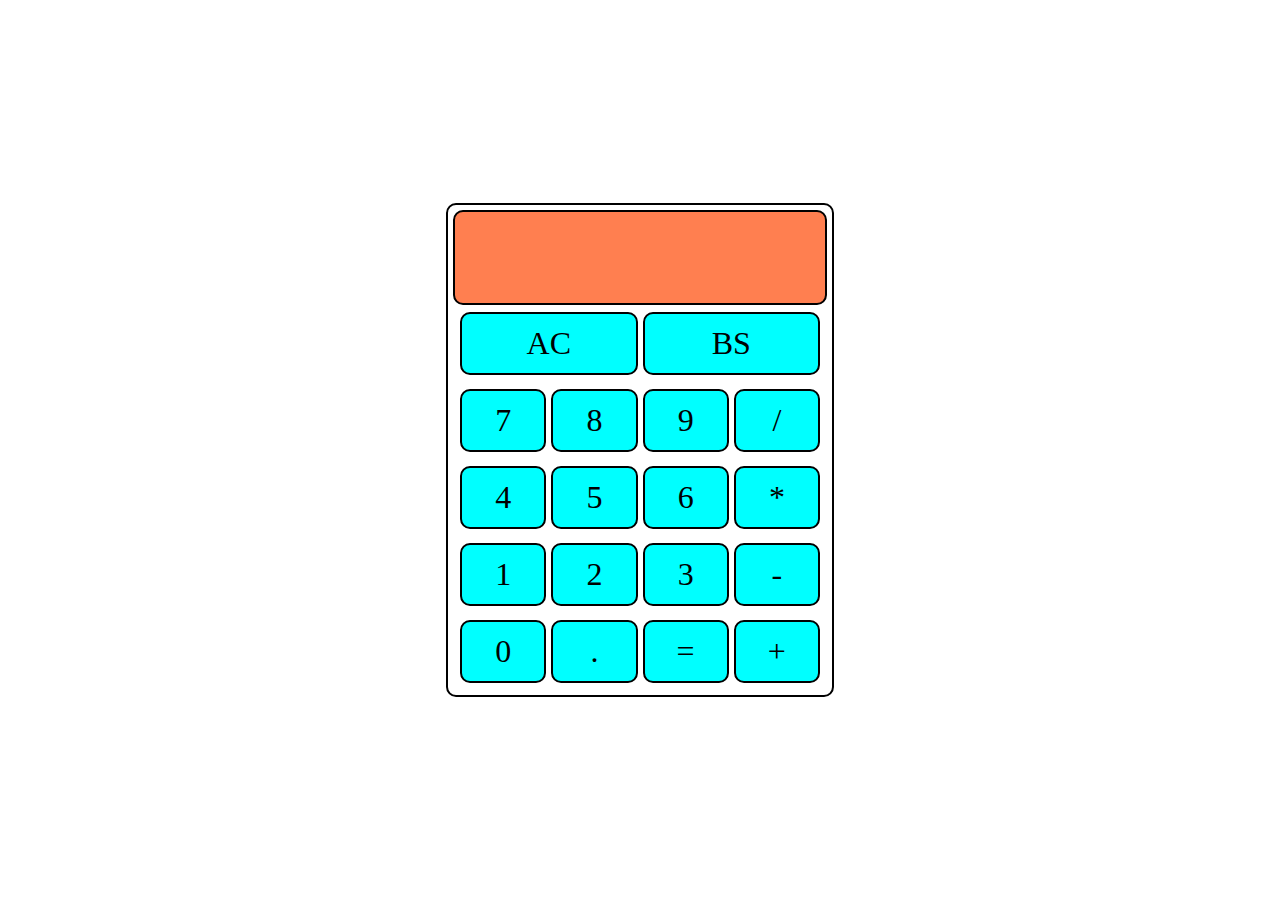
==== index.html @ 9903561b "Added HTML, CSS & basic JS functions" ====
<!DOCTYPE html>
<html lang="en">

<head>
    <meta charset="UTF-8">
    <meta http-equiv="X-UA-Compatible" content="IE=edge">
    <meta name="viewport" content="width=device-width, initial-scale=1.0">

    <link rel="stylesheet" href="./styles.css">
    <title>Calculator</title>
</head>

<body>
    
    <div class="container">

        <div class="display">
            
        </div>

        <div class="row1">
            <div class="clear">AC</div>
            <div class="backspace">BS</div>
        </div>

        <div class="row2">
            <div class="seven">7</div>
            <div class="eight">8</div>
            <div class="nine">9</div>
            <div class="divide">/</div>
        </div>

        <div class="row3">
            <div class="four">4</div>
            <div class="five">5</div>
            <div class="six">6</div>
            <div class="multiplication">*</div>
        </div>

        <div class="row4">
            <div class="one">1</div>
            <div class="two">2</div>
            <div class="three">3</div>
            <div class="subtraction">-</div>
        </div>

        <div class="row5">
            <div class="zero">0</div>
            <div class="dot">.</div>
            <div class="equals">=</div>
            <div class="addition">+</div>
        </div>

    </div>

    <script src="./main.js"></script>
</body>

</html>
---- styles.css ----
* {
    margin: 0;
    padding: 0;
    border: 0;
}

body {
    height: 100vh;
    
    display: flex;
    justify-content: center;
    align-items: center;
}

.container {
    border: 2px;
    border-color: black;
    border-style: double;
    border-radius: 10px;

    padding: 5px;

    display: flex;
    flex-direction: column;
}

.display {
    width: 45ch;
    height: 9vh;

    padding: 5px;
    border: 2px;
    border-color: black;
    border-style: double;
    border-radius: 10px;

    background-color:coral;
}

.row1, .row2, .row3, .row4, .row5{
    width: 45ch;
    height: 7vh;
    
    padding: 7px;
    border-radius: 10px;

    display: flex;
    justify-content: center;
    gap: 5px;

}

.row1 > .clear, .backspace {
    width: 50%;
    
    border: 2px;
    border-color: black;
    border-style: double;
    border-radius: 10px;

    background-color: aqua;

    display: flex;
    justify-content: center;
    align-items: center;

    font-size: 32px;
}

.row2 > .seven, .eight, .nine, .divide {
    width: 25%;

    border: 2px;
    border-color: black;
    border-style: double;
    border-radius: 10px;

    background-color: aqua;

    display: flex;
    justify-content: center;
    align-items: center;

    font-size: 32px;
}

.row3 > .four, .five, .six, .multiplication {
    width: 25%;

    border: 2px;
    border-color: black;
    border-style: double;
    border-radius: 10px;

    background-color: aqua;

    display: flex;
    justify-content: center;
    align-items: center;

    font-size: 32px;
}

.row4 > .one, .two, .three, .subtraction {
    width: 25%;

    border: 2px;
    border-color: black;
    border-style: double;
    border-radius: 10px;

    background-color: aqua;

    display: flex;
    justify-content: center;
    align-items: center;

    font-size: 32px;
}

.row5 > .zero, .dot, .equals, .addition {
    width: 25%;

    border: 2px;
    border-color: black;
    border-style: double;
    border-radius: 10px;

    background-color: aqua;

    display: flex;
    justify-content: center;
    align-items: center;

    font-size: 32px;
}
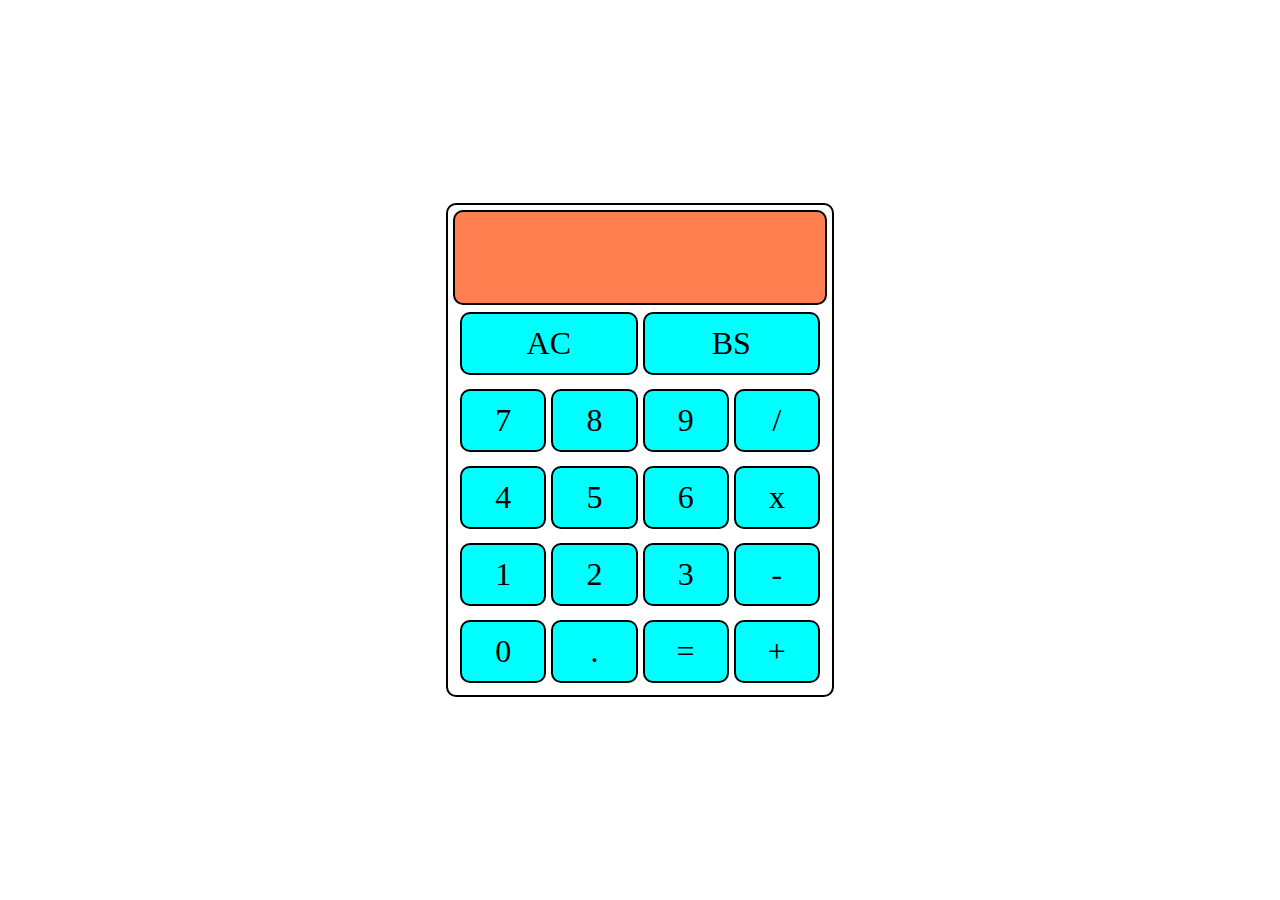
==== commit a72baf37: "added all basic math functionalities" ====
--- a/index.html
+++ b/index.html
@@ -34,7 +34,7 @@
             <div class="four">4</div>
             <div class="five">5</div>
             <div class="six">6</div>
-            <div class="multiplication">*</div>
+            <div class="multiplication">x</div>
         </div>
 
         <div class="row4">
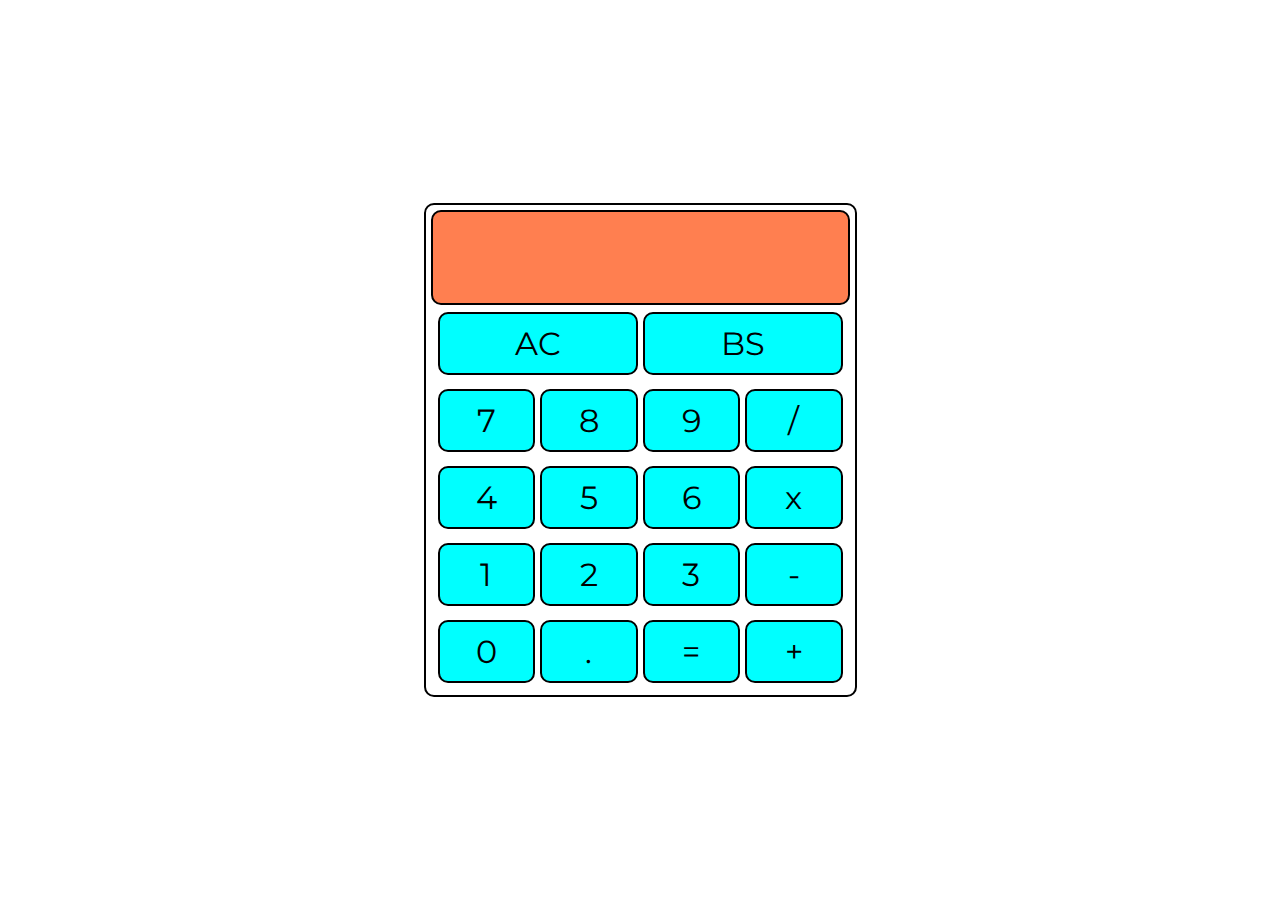
==== commit 690f760a: "some ui changes like hovering effects and font size" ====
--- a/index.html
+++ b/index.html
@@ -6,6 +6,9 @@
     <meta http-equiv="X-UA-Compatible" content="IE=edge">
     <meta name="viewport" content="width=device-width, initial-scale=1.0">
 
+    <link rel="preconnect" href="https://fonts.googleapis.com">
+    <link rel="preconnect" href="https://fonts.gstatic.com" crossorigin>
+    <link href="https://fonts.googleapis.com/css2?family=Montserrat&display=swap" rel="stylesheet">
     <link rel="stylesheet" href="./styles.css">
     <title>Calculator</title>
 </head>
--- a/styles.css
+++ b/styles.css
@@ -6,7 +6,8 @@
 
 body {
     height: 100vh;
-    
+    font-family: 'Montserrat', sans-serif;
+    font-size: 14px;
     display: flex;
     justify-content: center;
     align-items: center;
@@ -27,6 +28,9 @@
 .display {
     width: 45ch;
     height: 9vh;
+
+    font-family: 'Montserrat', sans-serif;
+    font-size: 14px;
 
     padding: 5px;
     border: 2px;
@@ -133,4 +137,19 @@
     align-items: center;
 
     font-size: 32px;
+}
+
+.clear:hover, .backspace:hover, .zero:hover, .one:hover, .two:hover, .three:hover, .four:hover, .five:hover, .six:hover, .seven:hover, .eight:hover, .nine:hover {
+    cursor: pointer;
+    background-color: antiquewhite;
+}
+
+.addition:hover, .subtraction:hover, .multiplication:hover, .divide:hover {
+    cursor: pointer;
+    background-color: burlywood;
+}
+
+.equals:hover {
+    cursor: pointer;
+    background-color:crimson;
 }